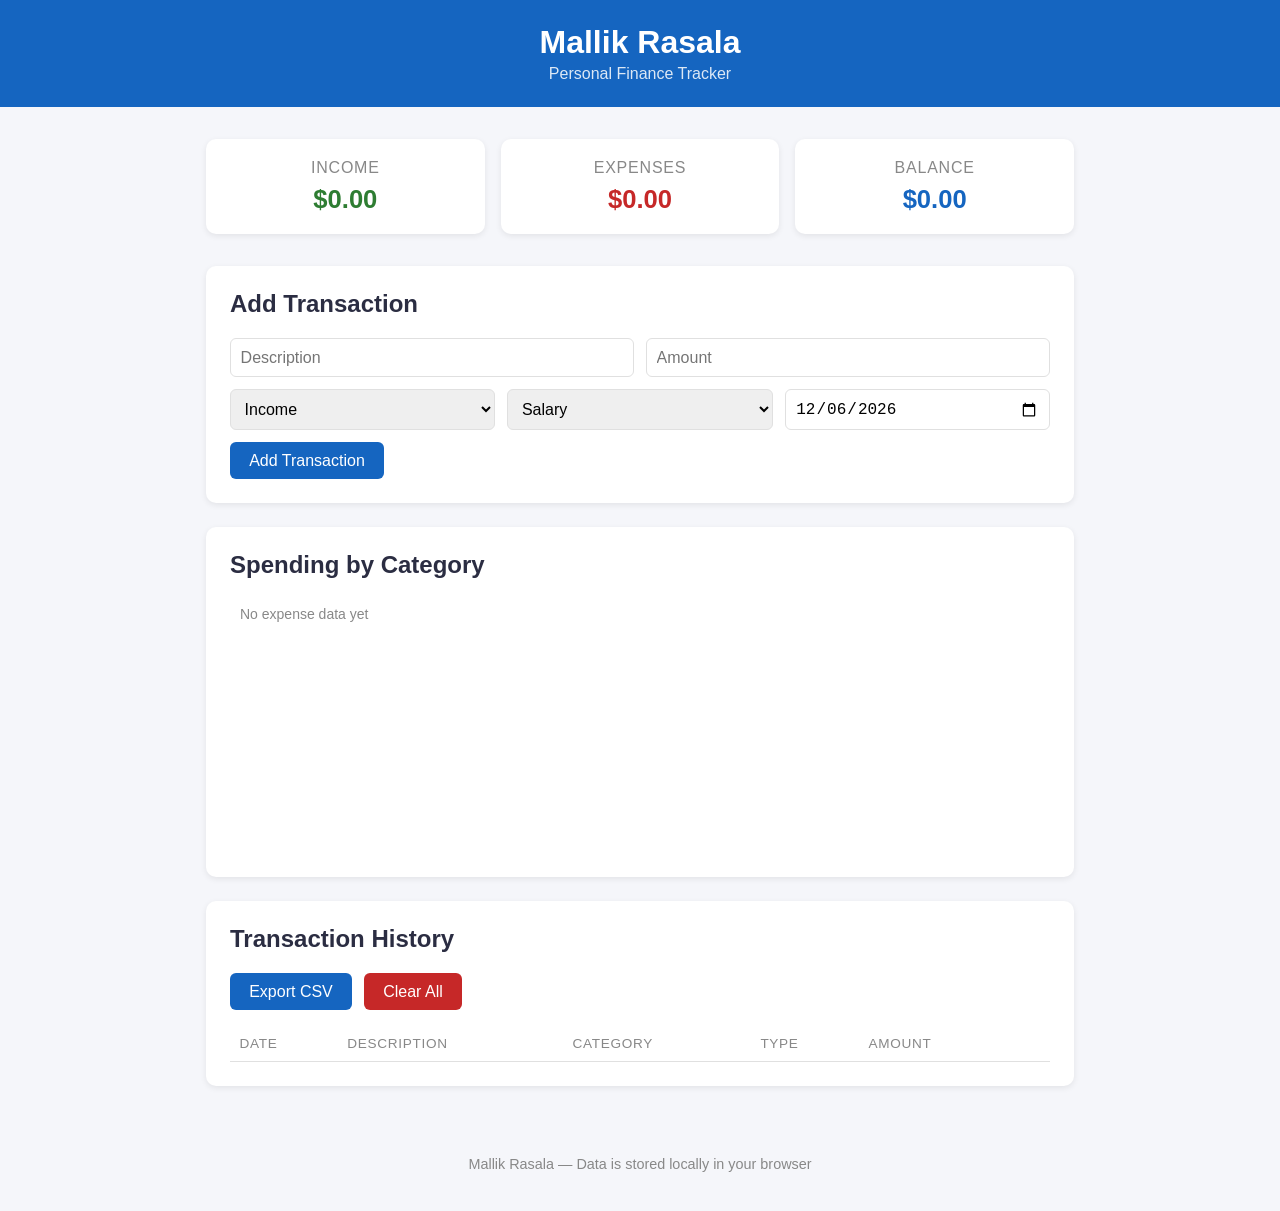
==== index.html @ b1c5fa2a "Add Mallik Rasala personal finance tracker web app" ====
<!DOCTYPE html>
<html lang="en">
<head>
  <meta charset="UTF-8" />
  <meta name="viewport" content="width=device-width, initial-scale=1.0" />
  <title>Mallik Rasala | Personal Finance</title>
  <link rel="stylesheet" href="css/style.css" />
</head>
<body>
  <header class="app-header">
    <h1>Mallik Rasala</h1>
    <p class="subtitle">Personal Finance Tracker</p>
  </header>

  <main class="container">
    <section class="summary">
      <div class="card income">
        <h2>Income</h2>
        <p id="total-income">$0.00</p>
      </div>
      <div class="card expense">
        <h2>Expenses</h2>
        <p id="total-expense">$0.00</p>
      </div>
      <div class="card balance">
        <h2>Balance</h2>
        <p id="balance">$0.00</p>
      </div>
    </section>

    <section class="form-section">
      <h2>Add Transaction</h2>
      <form id="transaction-form">
        <div class="form-row">
          <input type="text" id="description" placeholder="Description" required />
          <input type="number" id="amount" placeholder="Amount" step="0.01" required />
        </div>
        <div class="form-row">
          <select id="type">
            <option value="income">Income</option>
            <option value="expense">Expense</option>
          </select>
          <select id="category">
            <option value="Salary">Salary</option>
            <option value="Food">Food</option>
            <option value="Housing">Housing</option>
            <option value="Transport">Transport</option>
            <option value="Utilities">Utilities</option>
            <option value="Entertainment">Entertainment</option>
            <option value="Health">Health</option>
            <option value="Other">Other</option>
          </select>
          <input type="date" id="date" required />
        </div>
        <button type="submit">Add Transaction</button>
      </form>
    </section>

    <section class="breakdown-section">
      <h2>Spending by Category</h2>
      <canvas id="category-chart" width="400" height="250"></canvas>
    </section>

    <section class="history-section">
      <h2>Transaction History</h2>
      <div class="history-controls">
        <button id="export-btn">Export CSV</button>
        <button id="clear-btn">Clear All</button>
      </div>
      <table id="transaction-table">
        <thead>
          <tr>
            <th>Date</th>
            <th>Description</th>
            <th>Category</th>
            <th>Type</th>
            <th>Amount</th>
            <th></th>
          </tr>
        </thead>
        <tbody id="transaction-list"></tbody>
      </table>
    </section>
  </main>

  <footer class="app-footer">
    <p>Mallik Rasala &mdash; Data is stored locally in your browser</p>
  </footer>

  <script src="js/app.js"></script>
</body>
</html>
---- css/style.css ----
:root {
  --color-income: #2e7d32;
  --color-expense: #c62828;
  --color-balance: #1565c0;
  --color-bg: #f5f6fa;
  --color-card: #ffffff;
  --color-text: #2b2d42;
  --color-border: #e0e0e0;
}

* {
  box-sizing: border-box;
}

body {
  font-family: 'Segoe UI', Tahoma, Geneva, Verdana, sans-serif;
  background-color: var(--color-bg);
  color: var(--color-text);
  margin: 0;
  padding: 0;
}

.app-header {
  background-color: var(--color-balance);
  color: #fff;
  padding: 1.5rem 2rem;
  text-align: center;
}

.app-header h1 {
  margin: 0;
  font-size: 2rem;
}

.subtitle {
  margin: 0.25rem 0 0;
  opacity: 0.85;
}

.container {
  max-width: 900px;
  margin: 2rem auto;
  padding: 0 1rem;
}

.summary {
  display: grid;
  grid-template-columns: repeat(auto-fit, minmax(200px, 1fr));
  gap: 1rem;
  margin-bottom: 2rem;
}

.card {
  background: var(--color-card);
  border-radius: 10px;
  padding: 1.25rem;
  text-align: center;
  box-shadow: 0 2px 6px rgba(0, 0, 0, 0.08);
}

.card h2 {
  margin: 0 0 0.5rem;
  font-size: 1rem;
  font-weight: 500;
  color: #888;
  text-transform: uppercase;
  letter-spacing: 0.05em;
}

.card p {
  margin: 0;
  font-size: 1.6rem;
  font-weight: 700;
}

.card.income p {
  color: var(--color-income);
}

.card.expense p {
  color: var(--color-expense);
}

.card.balance p {
  color: var(--color-balance);
}

.form-section,
.breakdown-section,
.history-section {
  background: var(--color-card);
  border-radius: 10px;
  padding: 1.5rem;
  margin-bottom: 1.5rem;
  box-shadow: 0 2px 6px rgba(0, 0, 0, 0.08);
}

.form-section h2,
.breakdown-section h2,
.history-section h2 {
  margin-top: 0;
}

.form-row {
  display: flex;
  gap: 0.75rem;
  margin-bottom: 0.75rem;
  flex-wrap: wrap;
}

.form-row input,
.form-row select {
  flex: 1;
  min-width: 120px;
  padding: 0.6rem;
  border: 1px solid var(--color-border);
  border-radius: 6px;
  font-size: 1rem;
}

button {
  background-color: var(--color-balance);
  color: #fff;
  border: none;
  padding: 0.6rem 1.2rem;
  border-radius: 6px;
  font-size: 1rem;
  cursor: pointer;
  transition: background-color 0.2s ease;
}

button:hover {
  background-color: #0d47a1;
}

#clear-btn {
  background-color: var(--color-expense);
}

#clear-btn:hover {
  background-color: #8e1c1c;
}

.history-controls {
  display: flex;
  gap: 0.75rem;
  margin-bottom: 1rem;
}

table {
  width: 100%;
  border-collapse: collapse;
}

th,
td {
  text-align: left;
  padding: 0.6rem;
  border-bottom: 1px solid var(--color-border);
}

th {
  color: #888;
  font-weight: 500;
  font-size: 0.85rem;
  text-transform: uppercase;
  letter-spacing: 0.05em;
}

.amount-income {
  color: var(--color-income);
  font-weight: 600;
}

.amount-expense {
  color: var(--color-expense);
  font-weight: 600;
}

.delete-btn {
  background-color: transparent;
  color: var(--color-expense);
  padding: 0.2rem 0.6rem;
  font-size: 0.85rem;
}

.delete-btn:hover {
  background-color: #fdecea;
}

canvas {
  max-width: 100%;
}

.app-footer {
  text-align: center;
  padding: 1.5rem;
  color: #888;
  font-size: 0.9rem;
}
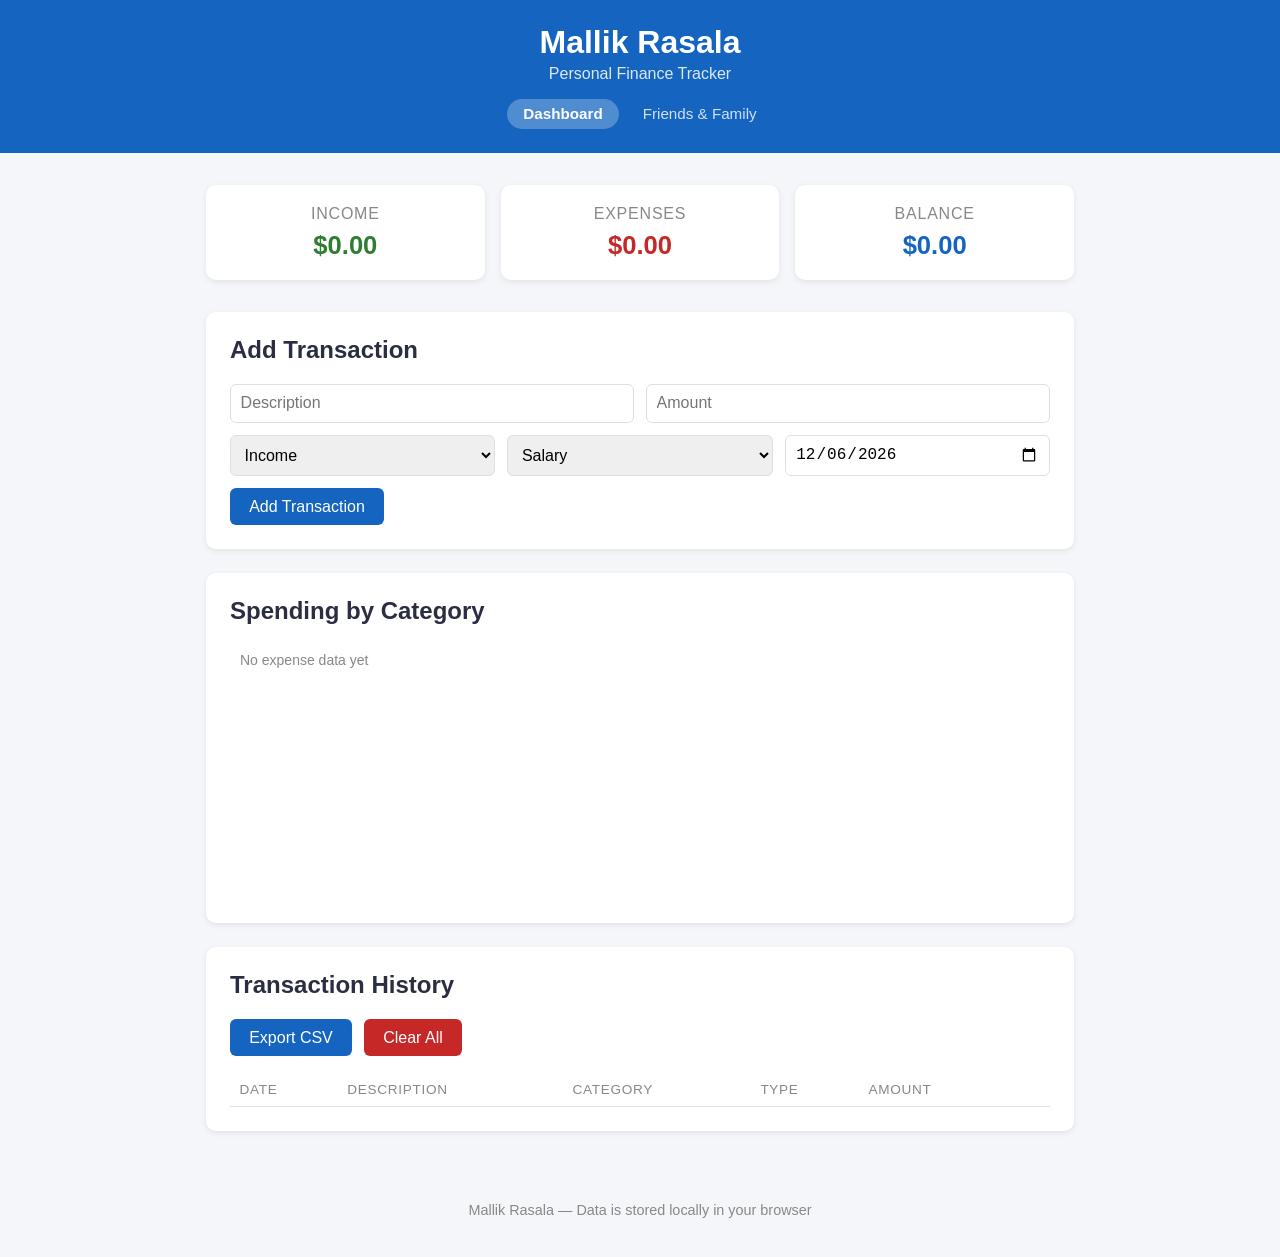
==== commit 4cc35f7b: "Add Friends & Family transactions page with date, medium, and per-person outstanding tracking" ====
--- a/index.html
+++ b/index.html
@@ -10,6 +10,10 @@
   <header class="app-header">
     <h1>Mallik Rasala</h1>
     <p class="subtitle">Personal Finance Tracker</p>
+    <nav class="app-nav">
+      <a href="index.html" class="active">Dashboard</a>
+      <a href="friends.html">Friends &amp; Family</a>
+    </nav>
   </header>
 
   <main class="container">
--- a/css/style.css
+++ b/css/style.css
@@ -35,6 +35,34 @@
 .subtitle {
   margin: 0.25rem 0 0;
   opacity: 0.85;
+}
+
+.app-nav {
+  margin-top: 1rem;
+  display: flex;
+  justify-content: center;
+  gap: 0.5rem;
+}
+
+.app-nav a {
+  color: #fff;
+  text-decoration: none;
+  padding: 0.4rem 1rem;
+  border-radius: 20px;
+  font-size: 0.95rem;
+  opacity: 0.8;
+  transition: background-color 0.2s ease, opacity 0.2s ease;
+}
+
+.app-nav a:hover {
+  background-color: rgba(255, 255, 255, 0.15);
+  opacity: 1;
+}
+
+.app-nav a.active {
+  background-color: rgba(255, 255, 255, 0.25);
+  opacity: 1;
+  font-weight: 600;
 }
 
 .container {
